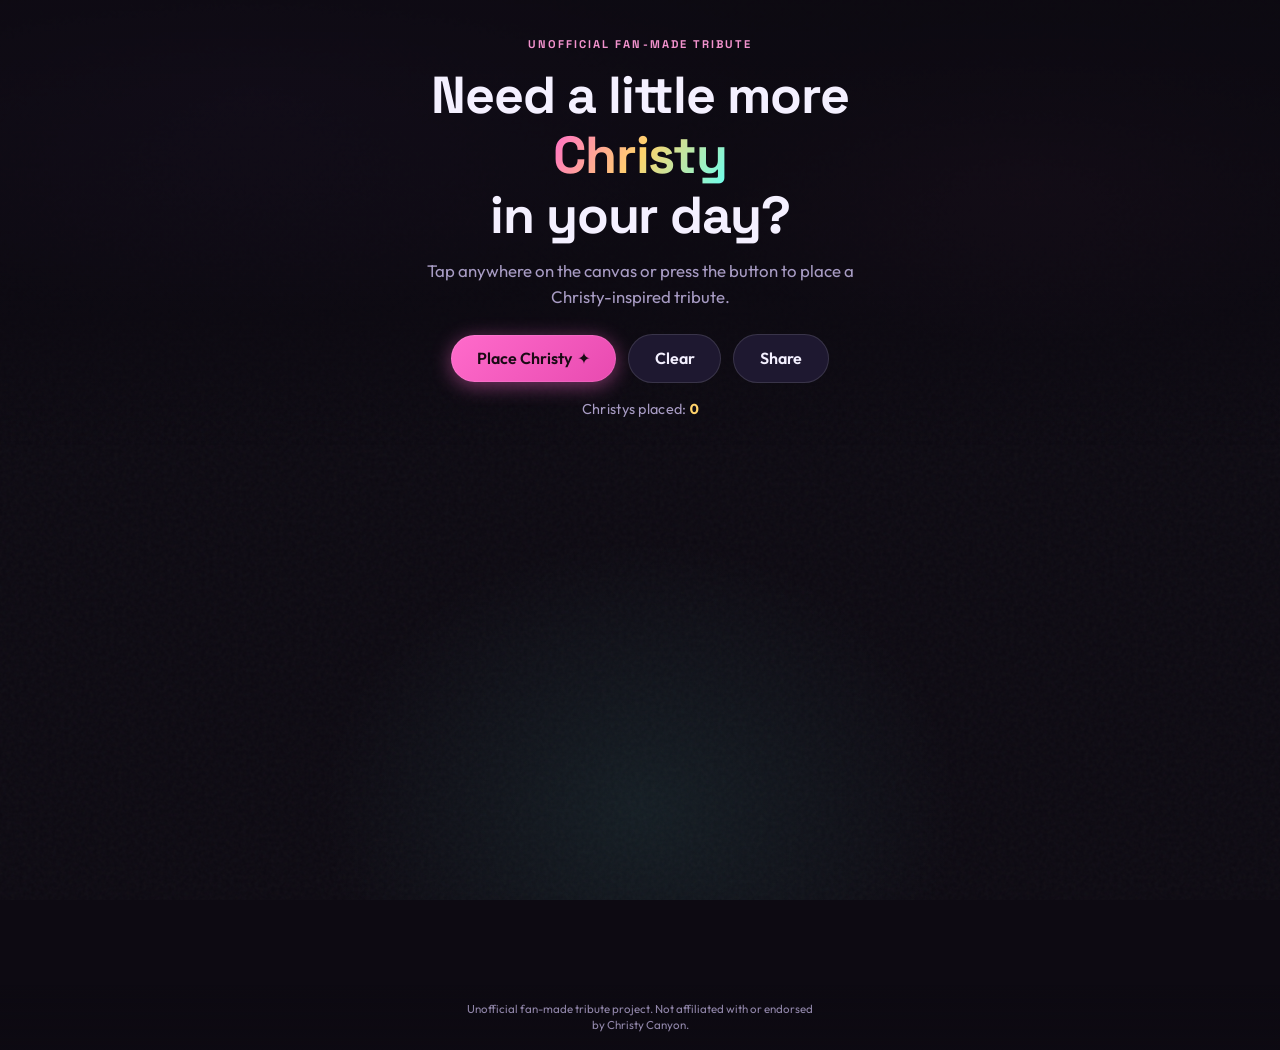
==== index.html @ e3d0a3aa "Initial commit: PLACE CHRISTY unofficial fan tribute site" ====
<!DOCTYPE html>
<html lang="en">
<head>
  <meta charset="UTF-8" />
  <meta name="viewport" content="width=device-width, initial-scale=1.0, maximum-scale=1.0, user-scalable=no, viewport-fit=cover" />
  <meta name="description" content="Unofficial fan-made tribute. Place Christy-inspired stickers anywhere. Not affiliated with or endorsed by Christy Canyon." />
  <meta name="theme-color" content="#0d0a12" />
  <meta property="og:title" content="PLACE CHRISTY — Unofficial Fan Tribute" />
  <meta property="og:description" content="Need a little more Christy in your day? Tap to place tribute stickers." />
  <meta property="og:type" content="website" />
  <title>PLACE CHRISTY — Unofficial Fan Tribute</title>
  <link rel="stylesheet" href="style.css" />
  <link rel="preconnect" href="https://fonts.googleapis.com" />
  <link rel="preconnect" href="https://fonts.gstatic.com" crossorigin />
  <link href="https://fonts.googleapis.com/css2?family=Outfit:wght@400;600;700;800&family=Space+Grotesk:wght@500;700&display=swap" rel="stylesheet" />
</head>
<body>
  <div id="app">
    <!-- Hero / Controls (safe zone) -->
    <header class="hero" id="hero">
      <p class="eyebrow">UNOFFICIAL FAN-MADE TRIBUTE</p>
      <h1 class="title">
        Need a little more<br />
        <span class="highlight">Christy</span><br />
        in your day?
      </h1>
      <p class="subtitle">
        Tap anywhere on the canvas or press the button to place a Christy-inspired tribute.
      </p>

      <div class="controls">
        <button id="placeBtn" class="btn primary" type="button" aria-label="Place a Christy sticker">
          Place Christy <span class="sparkle">✦</span>
        </button>
        <button id="clearBtn" class="btn secondary" type="button" aria-label="Clear all stickers">
          Clear
        </button>
        <button id="shareBtn" class="btn secondary" type="button" aria-label="Share this page">
          Share
        </button>
      </div>

      <p class="counter" id="counter" aria-live="polite">
        Christys placed: <strong id="count">0</strong>
      </p>
    </header>

    <!-- Interactive canvas -->
    <main id="canvas" class="canvas" role="application" aria-label="Tap or click to place Christy stickers">
      <!-- Stickers are injected here -->
    </main>

    <!-- Easter egg toast -->
    <div id="toast" class="toast" role="status" aria-live="polite" hidden></div>

    <footer class="footer">
      <p>Unofficial fan-made tribute project. Not affiliated with or endorsed by Christy Canyon.</p>
    </footer>
  </div>

  <script src="script.js"></script>
</body>
</html>
---- style.css ----
/* PLACE CHRISTY — Unofficial fan tribute
   Original design. Mobile-first. Dark elegant + playful retro accent. */

:root {
  --bg: #0d0a12;
  --bg-elevated: #16121f;
  --surface: #1e1830;
  --text: #f4f0ff;
  --text-muted: #a89cc4;
  --accent: #ff6bcb;
  --accent-soft: #ff9ad8;
  --accent-glow: rgba(255, 107, 203, 0.45);
  --gold: #ffd36b;
  --cyan: #6bffef;
  --purple: #b56bff;
  --safe-top: env(safe-area-inset-top, 0px);
  --safe-bottom: env(safe-area-inset-bottom, 0px);
  --radius: 16px;
  --font: "Outfit", system-ui, -apple-system, sans-serif;
  --font-display: "Space Grotesk", "Outfit", system-ui, sans-serif;
}

*,
*::before,
*::after {
  box-sizing: border-box;
  margin: 0;
  padding: 0;
}

html {
  height: 100%;
  -webkit-text-size-adjust: 100%;
}

body {
  min-height: 100%;
  min-height: 100dvh;
  background: var(--bg);
  color: var(--text);
  font-family: var(--font);
  font-weight: 400;
  line-height: 1.5;
  overflow-x: hidden;
  -webkit-tap-highlight-color: transparent;
  touch-action: manipulation;
}

#app {
  position: relative;
  min-height: 100dvh;
  display: flex;
  flex-direction: column;
  isolation: isolate;
}

/* Subtle animated gradient background */
body::before {
  content: "";
  position: fixed;
  inset: 0;
  z-index: -2;
  background:
    radial-gradient(ellipse 80% 50% at 20% 10%, rgba(181, 107, 255, 0.18), transparent 50%),
    radial-gradient(ellipse 60% 40% at 80% 20%, rgba(255, 107, 203, 0.12), transparent 45%),
    radial-gradient(ellipse 50% 60% at 50% 90%, rgba(107, 255, 239, 0.08), transparent 50%),
    var(--bg);
  pointer-events: none;
}

/* Soft noise / grain for texture */
body::after {
  content: "";
  position: fixed;
  inset: 0;
  z-index: -1;
  opacity: 0.04;
  background-image: url("data:image/svg+xml,%3Csvg viewBox='0 0 256 256' xmlns='http://www.w3.org/2000/svg'%3E%3Cfilter id='n'%3E%3CfeTurbulence type='fractalNoise' baseFrequency='0.85' numOctaves='4' stitchTiles='stitch'/%3E%3C/filter%3E%3Crect width='100%25' height='100%25' filter='url(%23n)'/%3E%3C/svg%3E");
  pointer-events: none;
}

/* ========== HERO ========== */
.hero {
  position: relative;
  z-index: 20;
  flex-shrink: 0;
  padding: calc(1.5rem + var(--safe-top)) 1.25rem 1.25rem;
  text-align: center;
  background: linear-gradient(
    180deg,
    rgba(13, 10, 18, 0.92) 0%,
    rgba(13, 10, 18, 0.75) 70%,
    transparent 100%
  );
  pointer-events: auto;
}

.eyebrow {
  font-family: var(--font-display);
  font-size: 0.7rem;
  font-weight: 700;
  letter-spacing: 0.18em;
  text-transform: uppercase;
  color: var(--accent-soft);
  margin-bottom: 0.85rem;
  opacity: 0.95;
}

.title {
  font-family: var(--font-display);
  font-size: clamp(1.75rem, 6.5vw, 2.75rem);
  font-weight: 700;
  line-height: 1.15;
  letter-spacing: -0.02em;
  margin-bottom: 0.75rem;
  color: var(--text);
}

.highlight {
  display: inline-block;
  background: linear-gradient(120deg, var(--accent) 0%, var(--gold) 50%, var(--cyan) 100%);
  -webkit-background-clip: text;
  background-clip: text;
  color: transparent;
  position: relative;
  animation: shimmer 4s ease-in-out infinite;
}

@keyframes shimmer {
  0%, 100% { filter: brightness(1); }
  50% { filter: brightness(1.15); }
}

.subtitle {
  font-size: clamp(0.9rem, 2.8vw, 1.05rem);
  color: var(--text-muted);
  max-width: 28rem;
  margin: 0 auto 1.35rem;
  line-height: 1.55;
}

.controls {
  display: flex;
  flex-wrap: wrap;
  gap: 0.6rem;
  justify-content: center;
  align-items: center;
  margin-bottom: 1rem;
}

.btn {
  font-family: var(--font);
  font-size: 0.95rem;
  font-weight: 600;
  border: none;
  border-radius: 999px;
  padding: 0.75rem 1.35rem;
  cursor: pointer;
  transition: transform 0.18s ease, box-shadow 0.18s ease, background 0.18s ease;
  -webkit-user-select: none;
  user-select: none;
  touch-action: manipulation;
  min-height: 44px; /* iOS touch target */
}

.btn:active {
  transform: scale(0.96);
}

.btn.primary {
  background: linear-gradient(135deg, var(--accent) 0%, #e84ab0 100%);
  color: #1a0a14;
  box-shadow: 0 4px 20px var(--accent-glow), 0 0 0 1px rgba(255, 255, 255, 0.1) inset;
}

.btn.primary:hover {
  box-shadow: 0 6px 28px var(--accent-glow), 0 0 0 1px rgba(255, 255, 255, 0.15) inset;
  transform: translateY(-1px);
}

.btn.secondary {
  background: var(--surface);
  color: var(--text);
  border: 1px solid rgba(255, 255, 255, 0.12);
}

.btn.secondary:hover {
  background: #2a2340;
  border-color: rgba(255, 255, 255, 0.2);
}

.sparkle {
  display: inline-block;
  margin-left: 0.15em;
  animation: spin-sparkle 3s linear infinite;
}

@keyframes spin-sparkle {
  0%, 90%, 100% { transform: rotate(0deg) scale(1); }
  95% { transform: rotate(20deg) scale(1.2); }
}

.counter {
  font-size: 0.9rem;
  color: var(--text-muted);
  letter-spacing: 0.02em;
}

.counter strong {
  color: var(--gold);
  font-weight: 700;
  font-variant-numeric: tabular-nums;
}

/* ========== CANVAS ========== */
.canvas {
  position: relative;
  flex: 1;
  min-height: 55vh;
  width: 100%;
  cursor: crosshair;
  overflow: hidden;
  /* Allow touches to place stickers; prevent scroll interference on mobile */
  touch-action: none;
  -webkit-user-select: none;
  user-select: none;
}

/* Stickers */
.sticker {
  position: absolute;
  display: flex;
  align-items: center;
  justify-content: center;
  pointer-events: none;
  will-change: transform, opacity;
  animation: pop-in 0.45s cubic-bezier(0.34, 1.56, 0.64, 1) forwards;
  z-index: 5;
}

@keyframes pop-in {
  0% {
    opacity: 0;
    transform: scale(0.2) rotate(var(--rot, 0deg));
  }
  70% {
    opacity: 1;
    transform: scale(1.12) rotate(var(--rot, 0deg));
  }
  100% {
    opacity: 1;
    transform: scale(1) rotate(var(--rot, 0deg));
  }
}

/* Sticker variants — pure CSS / SVG, no external images */
.sticker-inner {
  display: flex;
  flex-direction: column;
  align-items: center;
  justify-content: center;
  gap: 0.15rem;
  padding: 0.55rem 0.85rem;
  border-radius: 14px;
  font-family: var(--font-display);
  font-weight: 700;
  font-size: 0.95rem;
  letter-spacing: 0.02em;
  white-space: nowrap;
  box-shadow:
    0 6px 20px rgba(0, 0, 0, 0.35),
    0 0 0 1.5px rgba(255, 255, 255, 0.25) inset;
  backdrop-filter: blur(4px);
  -webkit-backdrop-filter: blur(4px);
}

/* Variant styles */
.sticker.v1 .sticker-inner {
  background: linear-gradient(145deg, #ff6bcb 0%, #ff9ad8 100%);
  color: #2a0a1a;
  text-shadow: 0 1px 0 rgba(255, 255, 255, 0.35);
}

.sticker.v2 .sticker-inner {
  background: linear-gradient(145deg, #6bffef 0%, #a0fff5 100%);
  color: #0a2a28;
}

.sticker.v3 .sticker-inner {
  background: linear-gradient(145deg, #ffd36b 0%, #ffe9a8 100%);
  color: #2a220a;
}

.sticker.v4 .sticker-inner {
  background: linear-gradient(145deg, #b56bff 0%, #d4a0ff 100%);
  color: #1a0a2a;
}

.sticker.v5 .sticker-inner {
  background: linear-gradient(145deg, #ff6b6b 0%, #ff9a9a 100%);
  color: #2a0a0a;
}

.sticker.v6 .sticker-inner {
  background: linear-gradient(145deg, #6b9bff 0%, #a0c0ff 100%);
  color: #0a122a;
}

.sticker .emoji {
  font-size: 1.35em;
  line-height: 1;
  filter: drop-shadow(0 1px 1px rgba(0,0,0,0.2));
}

.sticker .label {
  font-size: 0.78em;
  opacity: 0.95;
}

/* ========== TOAST / EASTER EGGS ========== */
.toast {
  position: fixed;
  bottom: calc(5.5rem + var(--safe-bottom));
  left: 50%;
  transform: translateX(-50%) translateY(20px);
  z-index: 50;
  max-width: min(90vw, 320px);
  padding: 0.85rem 1.25rem;
  background: var(--surface);
  border: 1px solid rgba(255, 255, 255, 0.12);
  border-radius: 14px;
  font-size: 0.9rem;
  font-weight: 600;
  text-align: center;
  color: var(--text);
  box-shadow: 0 12px 40px rgba(0, 0, 0, 0.5);
  opacity: 0;
  pointer-events: none;
  transition: opacity 0.3s ease, transform 0.3s ease;
}

.toast.show {
  opacity: 1;
  transform: translateX(-50%) translateY(0);
}

/* ========== FOOTER ========== */
.footer {
  position: relative;
  z-index: 20;
  flex-shrink: 0;
  padding: 1rem 1.25rem calc(1rem + var(--safe-bottom));
  text-align: center;
  background: linear-gradient(
    0deg,
    rgba(13, 10, 18, 0.95) 0%,
    rgba(13, 10, 18, 0.7) 80%,
    transparent 100%
  );
  pointer-events: auto;
}

.footer p {
  font-size: 0.72rem;
  color: var(--text-muted);
  max-width: 22rem;
  margin: 0 auto;
  line-height: 1.45;
  opacity: 0.85;
}

/* ========== DESKTOP / LARGER ========== */
@media (min-width: 640px) {
  .hero {
    padding-top: calc(2.25rem + var(--safe-top));
    padding-bottom: 1.5rem;
  }

  .title {
    font-size: clamp(2.25rem, 4.5vw, 3.25rem);
  }

  .subtitle {
    margin-bottom: 1.5rem;
  }

  .controls {
    gap: 0.75rem;
  }

  .btn {
    font-size: 1rem;
    padding: 0.85rem 1.6rem;
  }

  .canvas {
    min-height: 60vh;
  }
}

@media (min-width: 1024px) {
  .hero {
    padding-left: 2rem;
    padding-right: 2rem;
  }

  .footer {
    padding-left: 2rem;
    padding-right: 2rem;
  }
}

/* Reduce motion preference */
@media (prefers-reduced-motion: reduce) {
  .sticker {
    animation: none;
    opacity: 1;
    transform: scale(1) rotate(var(--rot, 0deg));
  }

  .highlight {
    animation: none;
  }

  .sparkle {
    animation: none;
  }

  .btn {
    transition: none;
  }
}
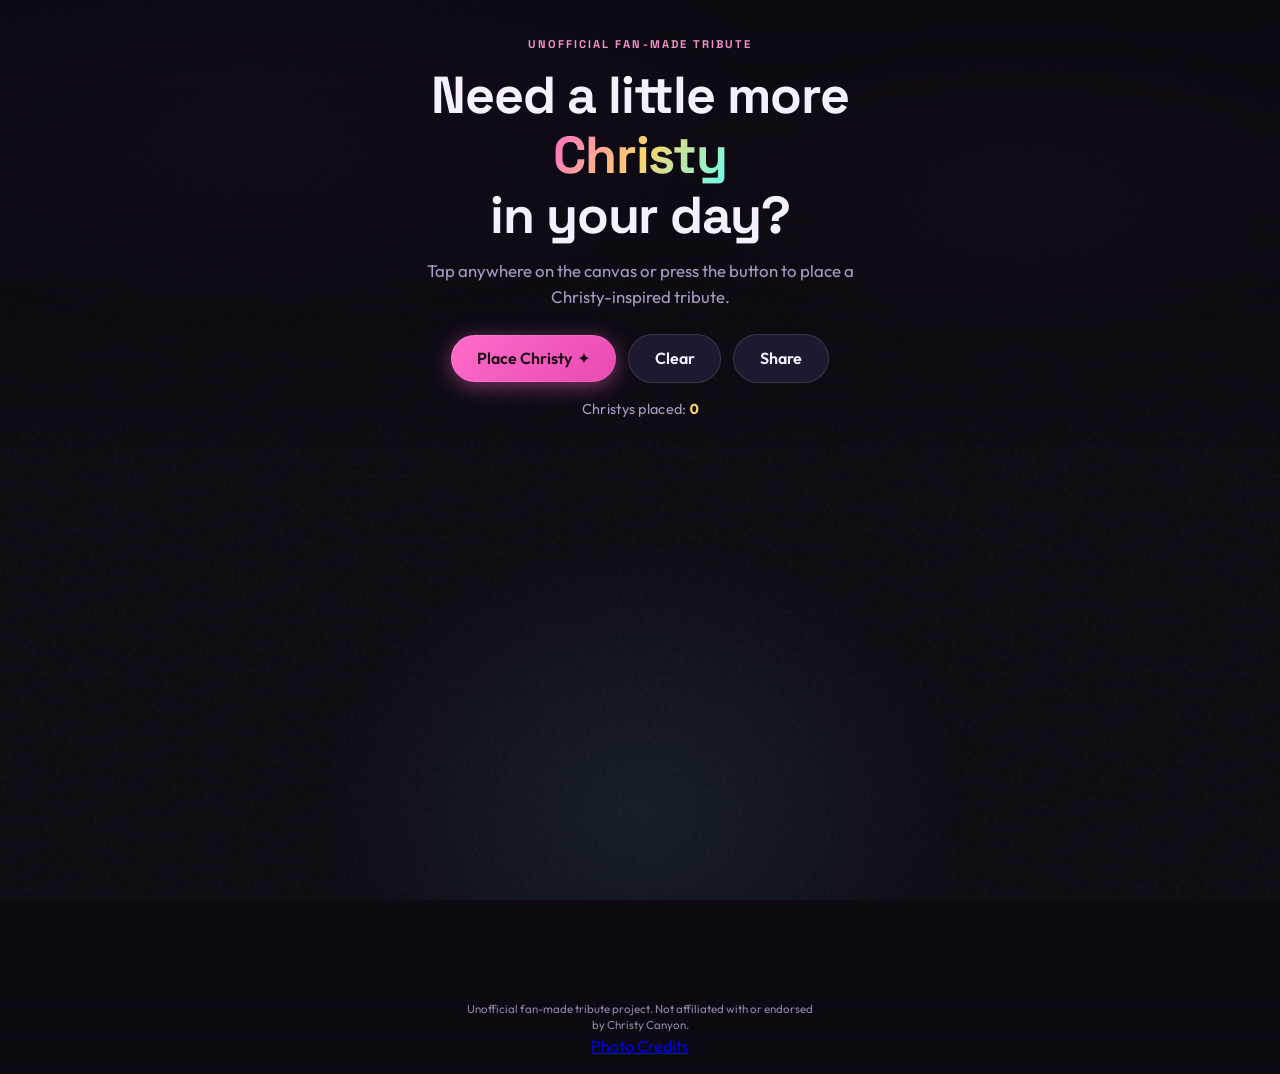
==== commit c39986e0: "Add licensed Christy Canyon photo collection and interactive image stickers" ====
--- a/index.html
+++ b/index.html
@@ -55,6 +55,7 @@
 
     <footer class="footer">
       <p>Unofficial fan-made tribute project. Not affiliated with or endorsed by Christy Canyon.</p>
+      <a class="credits-link" href="credits.html">Photo Credits</a>
     </footer>
   </div>
 
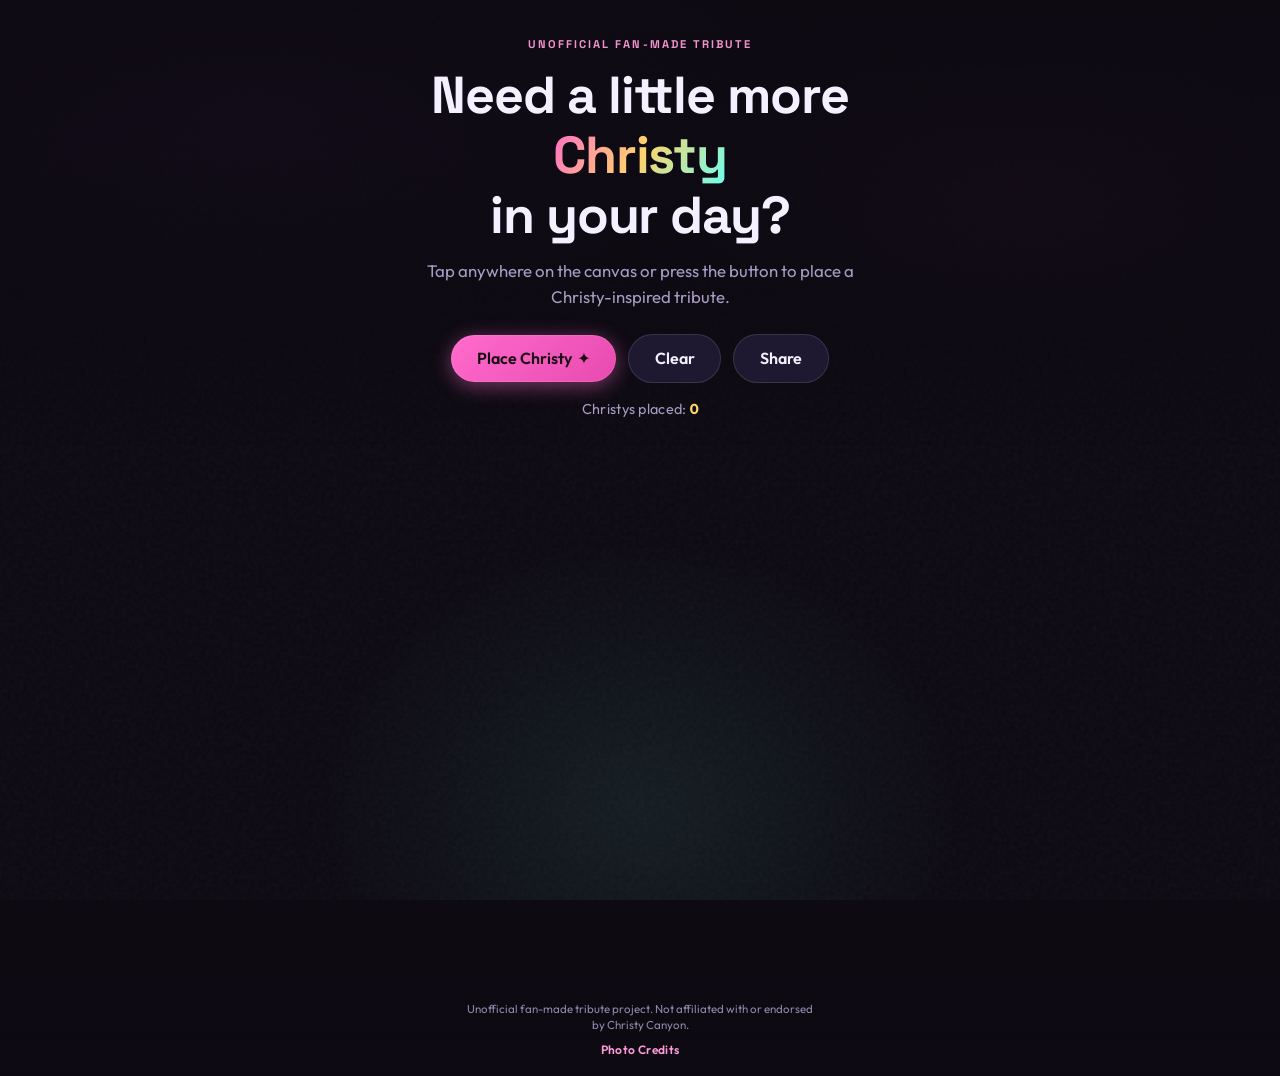
==== commit 8fbd10cb: "Add licensed photo stickers (part 1)" ====
--- a/index.html
+++ b/index.html
@@ -16,7 +16,6 @@
 </head>
 <body>
   <div id="app">
-    <!-- Hero / Controls (safe zone) -->
     <header class="hero" id="hero">
       <p class="eyebrow">UNOFFICIAL FAN-MADE TRIBUTE</p>
       <h1 class="title">
@@ -45,12 +44,9 @@
       </p>
     </header>
 
-    <!-- Interactive canvas -->
     <main id="canvas" class="canvas" role="application" aria-label="Tap or click to place Christy stickers">
-      <!-- Stickers are injected here -->
     </main>
 
-    <!-- Easter egg toast -->
     <div id="toast" class="toast" role="status" aria-live="polite" hidden></div>
 
     <footer class="footer">
@@ -59,6 +55,8 @@
     </footer>
   </div>
 
+  <script src="assets/christy/photos-a.js"></script>
+  <script src="assets/christy/photos-b.js"></script>
   <script src="script.js"></script>
 </body>
 </html>
--- a/style.css
+++ b/style.css
@@ -1,5 +1,4 @@
-/* PLACE CHRISTY — Unofficial fan tribute
-   Original design. Mobile-first. Dark elegant + playful retro accent. */
+/* PLACE CHRISTY — Unofficial fan tribute */
 
 :root {
   --bg: #0d0a12;
@@ -20,413 +19,127 @@
   --font-display: "Space Grotesk", "Outfit", system-ui, sans-serif;
 }
 
-*,
-*::before,
-*::after {
-  box-sizing: border-box;
-  margin: 0;
-  padding: 0;
+*, *::before, *::after { box-sizing: border-box; margin: 0; padding: 0; }
+html { height: 100%; -webkit-text-size-adjust: 100%; }
+body {
+  min-height: 100%; min-height: 100dvh; background: var(--bg); color: var(--text);
+  font-family: var(--font); font-weight: 400; line-height: 1.5; overflow-x: hidden;
+  -webkit-tap-highlight-color: transparent; touch-action: manipulation;
 }
-
-html {
-  height: 100%;
-  -webkit-text-size-adjust: 100%;
-}
-
-body {
-  min-height: 100%;
-  min-height: 100dvh;
-  background: var(--bg);
-  color: var(--text);
-  font-family: var(--font);
-  font-weight: 400;
-  line-height: 1.5;
-  overflow-x: hidden;
-  -webkit-tap-highlight-color: transparent;
-  touch-action: manipulation;
-}
-
-#app {
-  position: relative;
-  min-height: 100dvh;
-  display: flex;
-  flex-direction: column;
-  isolation: isolate;
-}
-
-/* Subtle animated gradient background */
+#app { position: relative; min-height: 100dvh; display: flex; flex-direction: column; isolation: isolate; }
 body::before {
-  content: "";
-  position: fixed;
-  inset: 0;
-  z-index: -2;
-  background:
-    radial-gradient(ellipse 80% 50% at 20% 10%, rgba(181, 107, 255, 0.18), transparent 50%),
+  content: ""; position: fixed; inset: 0; z-index: -2;
+  background: radial-gradient(ellipse 80% 50% at 20% 10%, rgba(181, 107, 255, 0.18), transparent 50%),
     radial-gradient(ellipse 60% 40% at 80% 20%, rgba(255, 107, 203, 0.12), transparent 45%),
-    radial-gradient(ellipse 50% 60% at 50% 90%, rgba(107, 255, 239, 0.08), transparent 50%),
-    var(--bg);
+    radial-gradient(ellipse 50% 60% at 50% 90%, rgba(107, 255, 239, 0.08), transparent 50%), var(--bg);
   pointer-events: none;
 }
-
-/* Soft noise / grain for texture */
 body::after {
-  content: "";
-  position: fixed;
-  inset: 0;
-  z-index: -1;
-  opacity: 0.04;
+  content: ""; position: fixed; inset: 0; z-index: -1; opacity: 0.04;
   background-image: url("data:image/svg+xml,%3Csvg viewBox='0 0 256 256' xmlns='http://www.w3.org/2000/svg'%3E%3Cfilter id='n'%3E%3CfeTurbulence type='fractalNoise' baseFrequency='0.85' numOctaves='4' stitchTiles='stitch'/%3E%3C/filter%3E%3Crect width='100%25' height='100%25' filter='url(%23n)'/%3E%3C/svg%3E");
   pointer-events: none;
 }
-
-/* ========== HERO ========== */
 .hero {
-  position: relative;
-  z-index: 20;
-  flex-shrink: 0;
-  padding: calc(1.5rem + var(--safe-top)) 1.25rem 1.25rem;
-  text-align: center;
-  background: linear-gradient(
-    180deg,
-    rgba(13, 10, 18, 0.92) 0%,
-    rgba(13, 10, 18, 0.75) 70%,
-    transparent 100%
-  );
+  position: relative; z-index: 20; flex-shrink: 0;
+  padding: calc(1.5rem + var(--safe-top)) 1.25rem 1.25rem; text-align: center;
+  background: linear-gradient(180deg, rgba(13, 10, 18, 0.92) 0%, rgba(13, 10, 18, 0.75) 70%, transparent 100%);
   pointer-events: auto;
 }
-
 .eyebrow {
-  font-family: var(--font-display);
-  font-size: 0.7rem;
-  font-weight: 700;
-  letter-spacing: 0.18em;
-  text-transform: uppercase;
-  color: var(--accent-soft);
-  margin-bottom: 0.85rem;
-  opacity: 0.95;
+  font-family: var(--font-display); font-size: 0.7rem; font-weight: 700;
+  letter-spacing: 0.18em; text-transform: uppercase; color: var(--accent-soft);
+  margin-bottom: 0.85rem; opacity: 0.95;
 }
-
 .title {
-  font-family: var(--font-display);
-  font-size: clamp(1.75rem, 6.5vw, 2.75rem);
-  font-weight: 700;
-  line-height: 1.15;
-  letter-spacing: -0.02em;
-  margin-bottom: 0.75rem;
-  color: var(--text);
+  font-family: var(--font-display); font-size: clamp(1.75rem, 6.5vw, 2.75rem); font-weight: 700;
+  line-height: 1.15; letter-spacing: -0.02em; margin-bottom: 0.75rem; color: var(--text);
 }
-
 .highlight {
   display: inline-block;
   background: linear-gradient(120deg, var(--accent) 0%, var(--gold) 50%, var(--cyan) 100%);
-  -webkit-background-clip: text;
-  background-clip: text;
-  color: transparent;
-  position: relative;
+  -webkit-background-clip: text; background-clip: text; color: transparent;
   animation: shimmer 4s ease-in-out infinite;
 }
-
-@keyframes shimmer {
-  0%, 100% { filter: brightness(1); }
-  50% { filter: brightness(1.15); }
+@keyframes shimmer { 0%, 100% { filter: brightness(1); } 50% { filter: brightness(1.15); } }
+.subtitle {
+  font-size: clamp(0.9rem, 2.8vw, 1.05rem); color: var(--text-muted);
+  max-width: 28rem; margin: 0 auto 1.35rem; line-height: 1.55;
 }
-
-.subtitle {
-  font-size: clamp(0.9rem, 2.8vw, 1.05rem);
-  color: var(--text-muted);
-  max-width: 28rem;
-  margin: 0 auto 1.35rem;
-  line-height: 1.55;
+.controls { display: flex; flex-wrap: wrap; gap: 0.6rem; justify-content: center; align-items: center; margin-bottom: 1rem; }
+.btn {
+  font-family: var(--font); font-size: 0.95rem; font-weight: 600; border: none; border-radius: 999px;
+  padding: 0.75rem 1.35rem; cursor: pointer;
+  transition: transform 0.18s ease, box-shadow 0.18s ease, background 0.18s ease;
+  -webkit-user-select: none; user-select: none; touch-action: manipulation; min-height: 44px;
 }
-
-.controls {
-  display: flex;
-  flex-wrap: wrap;
-  gap: 0.6rem;
-  justify-content: center;
-  align-items: center;
-  margin-bottom: 1rem;
-}
-
-.btn {
-  font-family: var(--font);
-  font-size: 0.95rem;
-  font-weight: 600;
-  border: none;
-  border-radius: 999px;
-  padding: 0.75rem 1.35rem;
-  cursor: pointer;
-  transition: transform 0.18s ease, box-shadow 0.18s ease, background 0.18s ease;
-  -webkit-user-select: none;
-  user-select: none;
-  touch-action: manipulation;
-  min-height: 44px; /* iOS touch target */
-}
-
-.btn:active {
-  transform: scale(0.96);
-}
-
+.btn:active { transform: scale(0.96); }
 .btn.primary {
-  background: linear-gradient(135deg, var(--accent) 0%, #e84ab0 100%);
-  color: #1a0a14;
+  background: linear-gradient(135deg, var(--accent) 0%, #e84ab0 100%); color: #1a0a14;
   box-shadow: 0 4px 20px var(--accent-glow), 0 0 0 1px rgba(255, 255, 255, 0.1) inset;
 }
-
-.btn.primary:hover {
-  box-shadow: 0 6px 28px var(--accent-glow), 0 0 0 1px rgba(255, 255, 255, 0.15) inset;
-  transform: translateY(-1px);
+.btn.primary:hover { box-shadow: 0 6px 28px var(--accent-glow), 0 0 0 1px rgba(255, 255, 255, 0.15) inset; transform: translateY(-1px); }
+.btn.secondary { background: var(--surface); color: var(--text); border: 1px solid rgba(255, 255, 255, 0.12); }
+.btn.secondary:hover { background: #2a2340; border-color: rgba(255, 255, 255, 0.2); }
+.sparkle { display: inline-block; margin-left: 0.15em; animation: spin-sparkle 3s linear infinite; }
+@keyframes spin-sparkle { 0%, 90%, 100% { transform: rotate(0deg) scale(1); } 95% { transform: rotate(20deg) scale(1.2); } }
+.counter { font-size: 0.9rem; color: var(--text-muted); letter-spacing: 0.02em; }
+.counter strong { color: var(--gold); font-weight: 700; font-variant-numeric: tabular-nums; }
+.canvas {
+  position: relative; flex: 1; min-height: 55vh; width: 100%; cursor: crosshair; overflow: hidden;
+  touch-action: none; -webkit-user-select: none; user-select: none;
 }
-
-.btn.secondary {
-  background: var(--surface);
-  color: var(--text);
-  border: 1px solid rgba(255, 255, 255, 0.12);
+.sticker {
+  position: absolute; display: flex; align-items: center; justify-content: center;
+  pointer-events: none; will-change: transform, opacity;
+  animation: pop-in 0.45s cubic-bezier(0.34, 1.56, 0.64, 1) forwards; z-index: 5;
 }
-
-.btn.secondary:hover {
-  background: #2a2340;
-  border-color: rgba(255, 255, 255, 0.2);
+@keyframes pop-in {
+  0% { opacity: 0; transform: scale(0.2) rotate(var(--rot, 0deg)); }
+  70% { opacity: 1; transform: scale(1.12) rotate(var(--rot, 0deg)); }
+  100% { opacity: 1; transform: scale(1) rotate(var(--rot, 0deg)); }
 }
-
-.sparkle {
-  display: inline-block;
-  margin-left: 0.15em;
-  animation: spin-sparkle 3s linear infinite;
-}
-
-@keyframes spin-sparkle {
-  0%, 90%, 100% { transform: rotate(0deg) scale(1); }
-  95% { transform: rotate(20deg) scale(1.2); }
-}
-
-.counter {
-  font-size: 0.9rem;
-  color: var(--text-muted);
-  letter-spacing: 0.02em;
-}
-
-.counter strong {
-  color: var(--gold);
-  font-weight: 700;
-  font-variant-numeric: tabular-nums;
-}
-
-/* ========== CANVAS ========== */
-.canvas {
-  position: relative;
-  flex: 1;
-  min-height: 55vh;
-  width: 100%;
-  cursor: crosshair;
-  overflow: hidden;
-  /* Allow touches to place stickers; prevent scroll interference on mobile */
-  touch-action: none;
-  -webkit-user-select: none;
-  user-select: none;
-}
-
-/* Stickers */
-.sticker {
-  position: absolute;
-  display: flex;
-  align-items: center;
-  justify-content: center;
-  pointer-events: none;
-  will-change: transform, opacity;
-  animation: pop-in 0.45s cubic-bezier(0.34, 1.56, 0.64, 1) forwards;
-  z-index: 5;
-}
-
-@keyframes pop-in {
-  0% {
-    opacity: 0;
-    transform: scale(0.2) rotate(var(--rot, 0deg));
-  }
-  70% {
-    opacity: 1;
-    transform: scale(1.12) rotate(var(--rot, 0deg));
-  }
-  100% {
-    opacity: 1;
-    transform: scale(1) rotate(var(--rot, 0deg));
-  }
-}
-
-/* Sticker variants — pure CSS / SVG, no external images */
-.sticker-inner {
-  display: flex;
-  flex-direction: column;
-  align-items: center;
-  justify-content: center;
-  gap: 0.15rem;
-  padding: 0.55rem 0.85rem;
-  border-radius: 14px;
-  font-family: var(--font-display);
-  font-weight: 700;
-  font-size: 0.95rem;
-  letter-spacing: 0.02em;
-  white-space: nowrap;
-  box-shadow:
-    0 6px 20px rgba(0, 0, 0, 0.35),
-    0 0 0 1.5px rgba(255, 255, 255, 0.25) inset;
-  backdrop-filter: blur(4px);
-  -webkit-backdrop-filter: blur(4px);
-}
-
-/* Variant styles */
-.sticker.v1 .sticker-inner {
-  background: linear-gradient(145deg, #ff6bcb 0%, #ff9ad8 100%);
-  color: #2a0a1a;
-  text-shadow: 0 1px 0 rgba(255, 255, 255, 0.35);
-}
-
-.sticker.v2 .sticker-inner {
-  background: linear-gradient(145deg, #6bffef 0%, #a0fff5 100%);
-  color: #0a2a28;
-}
-
-.sticker.v3 .sticker-inner {
-  background: linear-gradient(145deg, #ffd36b 0%, #ffe9a8 100%);
-  color: #2a220a;
-}
-
-.sticker.v4 .sticker-inner {
-  background: linear-gradient(145deg, #b56bff 0%, #d4a0ff 100%);
-  color: #1a0a2a;
-}
-
-.sticker.v5 .sticker-inner {
-  background: linear-gradient(145deg, #ff6b6b 0%, #ff9a9a 100%);
-  color: #2a0a0a;
-}
-
-.sticker.v6 .sticker-inner {
-  background: linear-gradient(145deg, #6b9bff 0%, #a0c0ff 100%);
-  color: #0a122a;
-}
-
-.sticker .emoji {
-  font-size: 1.35em;
-  line-height: 1;
-  filter: drop-shadow(0 1px 1px rgba(0,0,0,0.2));
-}
-
-.sticker .label {
-  font-size: 0.78em;
-  opacity: 0.95;
-}
-
-/* ========== TOAST / EASTER EGGS ========== */
 .toast {
-  position: fixed;
-  bottom: calc(5.5rem + var(--safe-bottom));
-  left: 50%;
-  transform: translateX(-50%) translateY(20px);
-  z-index: 50;
-  max-width: min(90vw, 320px);
-  padding: 0.85rem 1.25rem;
-  background: var(--surface);
-  border: 1px solid rgba(255, 255, 255, 0.12);
-  border-radius: 14px;
-  font-size: 0.9rem;
-  font-weight: 600;
-  text-align: center;
-  color: var(--text);
-  box-shadow: 0 12px 40px rgba(0, 0, 0, 0.5);
-  opacity: 0;
-  pointer-events: none;
+  position: fixed; bottom: calc(5.5rem + var(--safe-bottom)); left: 50%;
+  transform: translateX(-50%) translateY(20px); z-index: 50; max-width: min(90vw, 320px);
+  padding: 0.85rem 1.25rem; background: var(--surface); border: 1px solid rgba(255, 255, 255, 0.12);
+  border-radius: 14px; font-size: 0.9rem; font-weight: 600; text-align: center; color: var(--text);
+  box-shadow: 0 12px 40px rgba(0, 0, 0, 0.5); opacity: 0; pointer-events: none;
   transition: opacity 0.3s ease, transform 0.3s ease;
 }
-
-.toast.show {
-  opacity: 1;
-  transform: translateX(-50%) translateY(0);
-}
-
-/* ========== FOOTER ========== */
+.toast.show { opacity: 1; transform: translateX(-50%) translateY(0); }
 .footer {
-  position: relative;
-  z-index: 20;
-  flex-shrink: 0;
-  padding: 1rem 1.25rem calc(1rem + var(--safe-bottom));
-  text-align: center;
-  background: linear-gradient(
-    0deg,
-    rgba(13, 10, 18, 0.95) 0%,
-    rgba(13, 10, 18, 0.7) 80%,
-    transparent 100%
-  );
+  position: relative; z-index: 20; flex-shrink: 0;
+  padding: 1rem 1.25rem calc(1rem + var(--safe-bottom)); text-align: center;
+  background: linear-gradient(0deg, rgba(13, 10, 18, 0.95) 0%, rgba(13, 10, 18, 0.7) 80%, transparent 100%);
   pointer-events: auto;
 }
-
-.footer p {
-  font-size: 0.72rem;
-  color: var(--text-muted);
-  max-width: 22rem;
-  margin: 0 auto;
-  line-height: 1.45;
-  opacity: 0.85;
+.footer p { font-size: 0.72rem; color: var(--text-muted); max-width: 22rem; margin: 0 auto; line-height: 1.45; opacity: 0.85; }
+.footer a { color: var(--accent-soft); text-decoration: none; border-bottom: 1px solid transparent; transition: border-color 0.15s ease, color 0.15s ease; }
+.footer a:hover { color: var(--gold); border-bottom-color: var(--gold); }
+.footer .credits-link { display: inline-block; margin-top: 0.45rem; font-size: 0.75rem; font-weight: 600; letter-spacing: 0.03em; }
+.sticker.photo-sticker { width: 110px; height: auto; padding: 0; background: transparent; box-shadow: none; }
+.sticker.photo-sticker img {
+  display: block; width: 100%; height: auto; border-radius: 12px;
+  border: 3px solid rgba(255, 255, 255, 0.92);
+  box-shadow: 0 8px 24px rgba(0, 0, 0, 0.45), 0 0 0 1px rgba(0, 0, 0, 0.15);
+  background: #1a1525; object-fit: cover; max-height: 160px;
+  pointer-events: none; -webkit-user-drag: none; user-select: none;
 }
-
-/* ========== DESKTOP / LARGER ========== */
 @media (min-width: 640px) {
-  .hero {
-    padding-top: calc(2.25rem + var(--safe-top));
-    padding-bottom: 1.5rem;
-  }
-
-  .title {
-    font-size: clamp(2.25rem, 4.5vw, 3.25rem);
-  }
-
-  .subtitle {
-    margin-bottom: 1.5rem;
-  }
-
-  .controls {
-    gap: 0.75rem;
-  }
-
-  .btn {
-    font-size: 1rem;
-    padding: 0.85rem 1.6rem;
-  }
-
-  .canvas {
-    min-height: 60vh;
-  }
+  .hero { padding-top: calc(2.25rem + var(--safe-top)); padding-bottom: 1.5rem; }
+  .title { font-size: clamp(2.25rem, 4.5vw, 3.25rem); }
+  .subtitle { margin-bottom: 1.5rem; }
+  .controls { gap: 0.75rem; }
+  .btn { font-size: 1rem; padding: 0.85rem 1.6rem; }
+  .canvas { min-height: 60vh; }
 }
-
 @media (min-width: 1024px) {
-  .hero {
-    padding-left: 2rem;
-    padding-right: 2rem;
-  }
-
-  .footer {
-    padding-left: 2rem;
-    padding-right: 2rem;
-  }
+  .hero { padding-left: 2rem; padding-right: 2rem; }
+  .footer { padding-left: 2rem; padding-right: 2rem; }
 }
-
-/* Reduce motion preference */
 @media (prefers-reduced-motion: reduce) {
-  .sticker {
-    animation: none;
-    opacity: 1;
-    transform: scale(1) rotate(var(--rot, 0deg));
-  }
-
-  .highlight {
-    animation: none;
-  }
-
-  .sparkle {
-    animation: none;
-  }
-
-  .btn {
-    transition: none;
-  }
+  .sticker { animation: none; opacity: 1; transform: scale(1) rotate(var(--rot, 0deg)); }
+  .highlight { animation: none; }
+  .sparkle { animation: none; }
+  .btn { transition: none; }
 }
